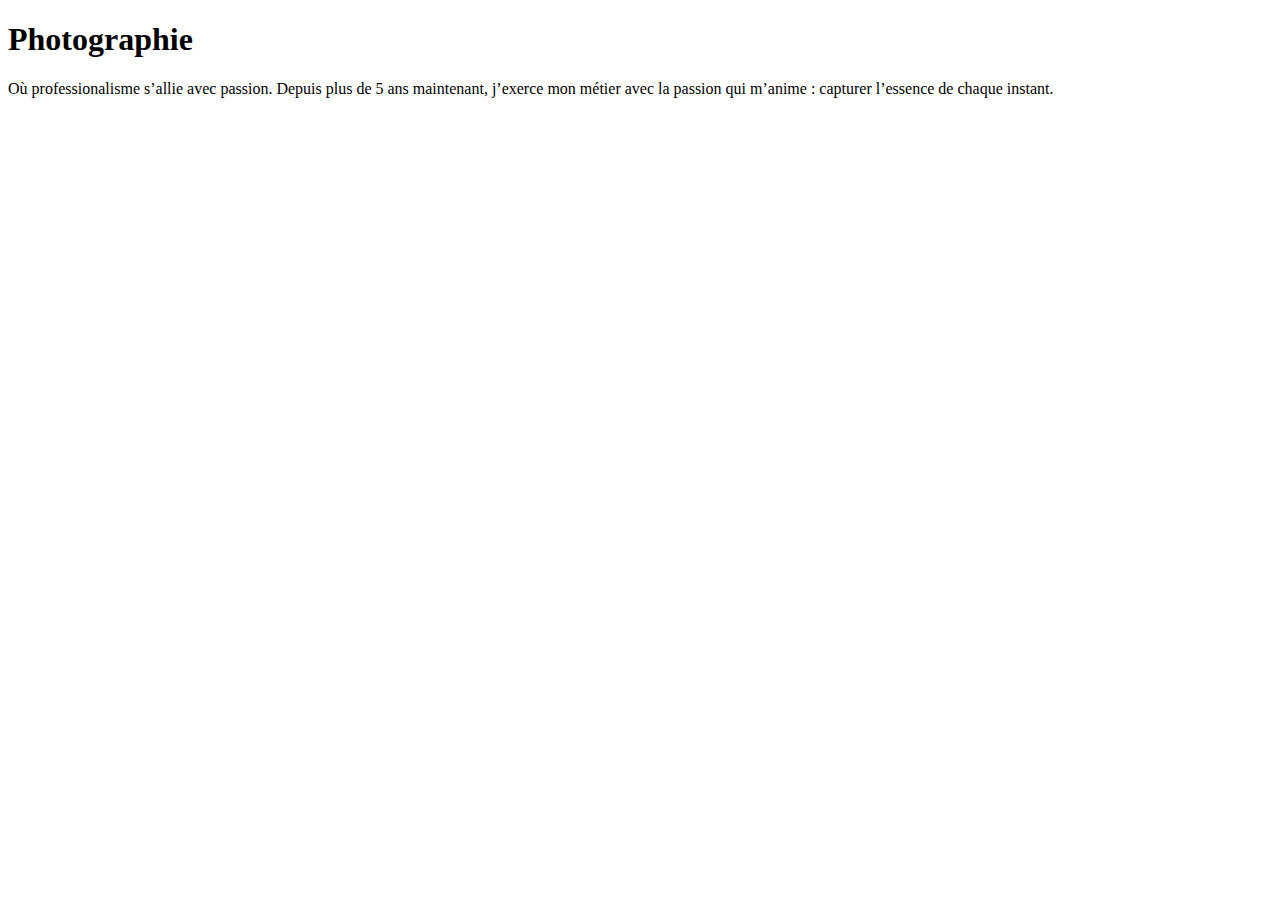
==== 1603881-creez-votre-site-web-avec-html5-et-css3-P1C4-exercice/index.html @ b72fcaf4 "first commit" ====
<!DOCTYPE html>
<html lang="fr">

<head>
    <meta charset="utf-8">
    <title>Accueil - Robbie Lens Photographie</title>
</head>

<body>
    <h1>Photographie</h1>
    <p>Où professionalisme s’allie avec passion. Depuis plus de 5 ans maintenant, j’exerce mon métier avec la passion
        qui m’anime : capturer l’essence de chaque instant.</p>
</body>

</html>
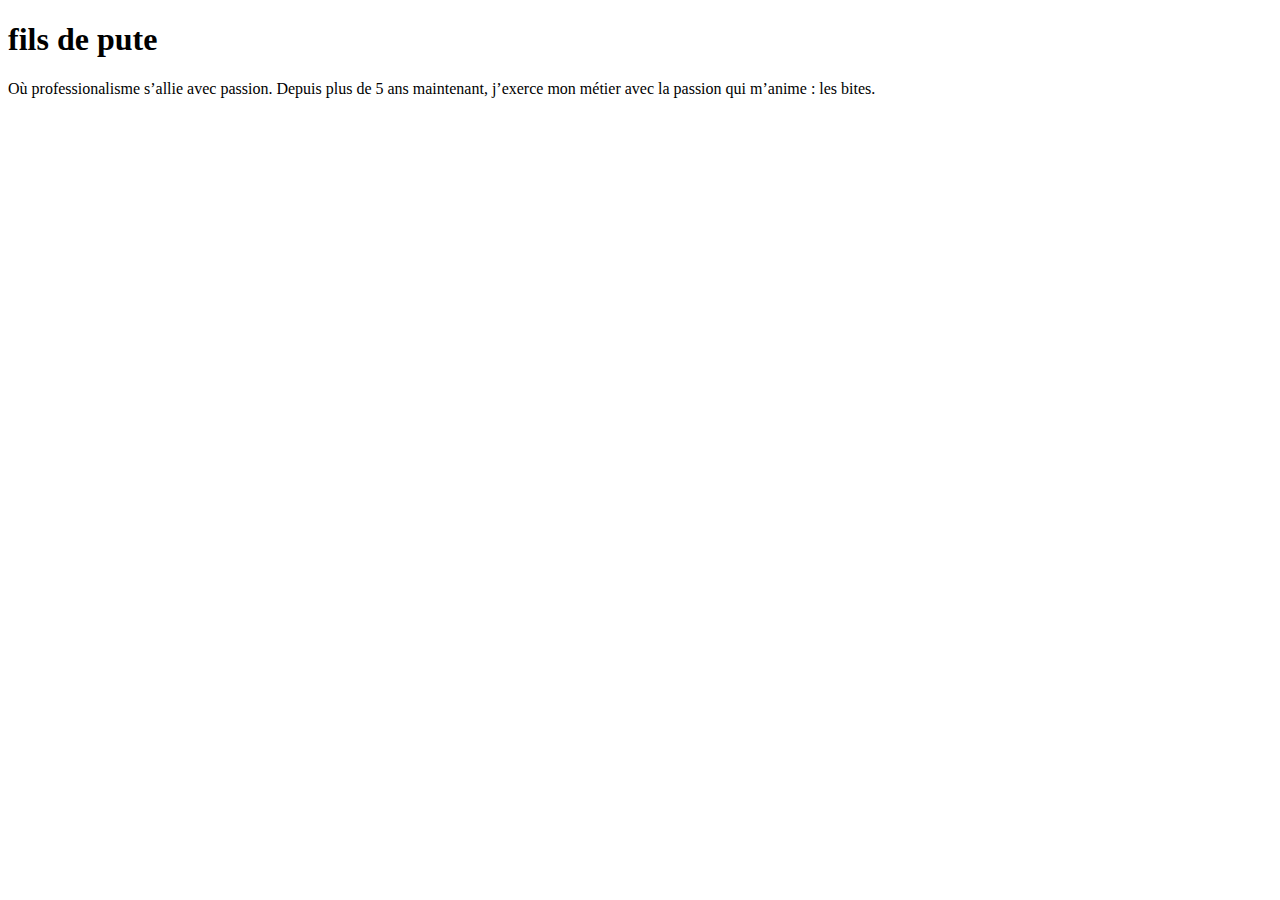
==== commit d3f4425f: "css" ====
--- a/1603881-creez-votre-site-web-avec-html5-et-css3-P1C4-exercice/index.html
+++ b/1603881-creez-votre-site-web-avec-html5-et-css3-P1C4-exercice/index.html
@@ -4,12 +4,13 @@
 <head>
     <meta charset="utf-8">
     <title>Accueil - Robbie Lens Photographie</title>
+    <link href="style.css" rel="stylesheet">
 </head>
 
 <body>
-    <h1>Photographie</h1>
+    <h1 class="gros-titre">fils de pute</h1>
     <p>Où professionalisme s’allie avec passion. Depuis plus de 5 ans maintenant, j’exerce mon métier avec la passion
-        qui m’anime : capturer l’essence de chaque instant.</p>
+        qui m’anime : les bites.</p>
 </body>
 
 </html>
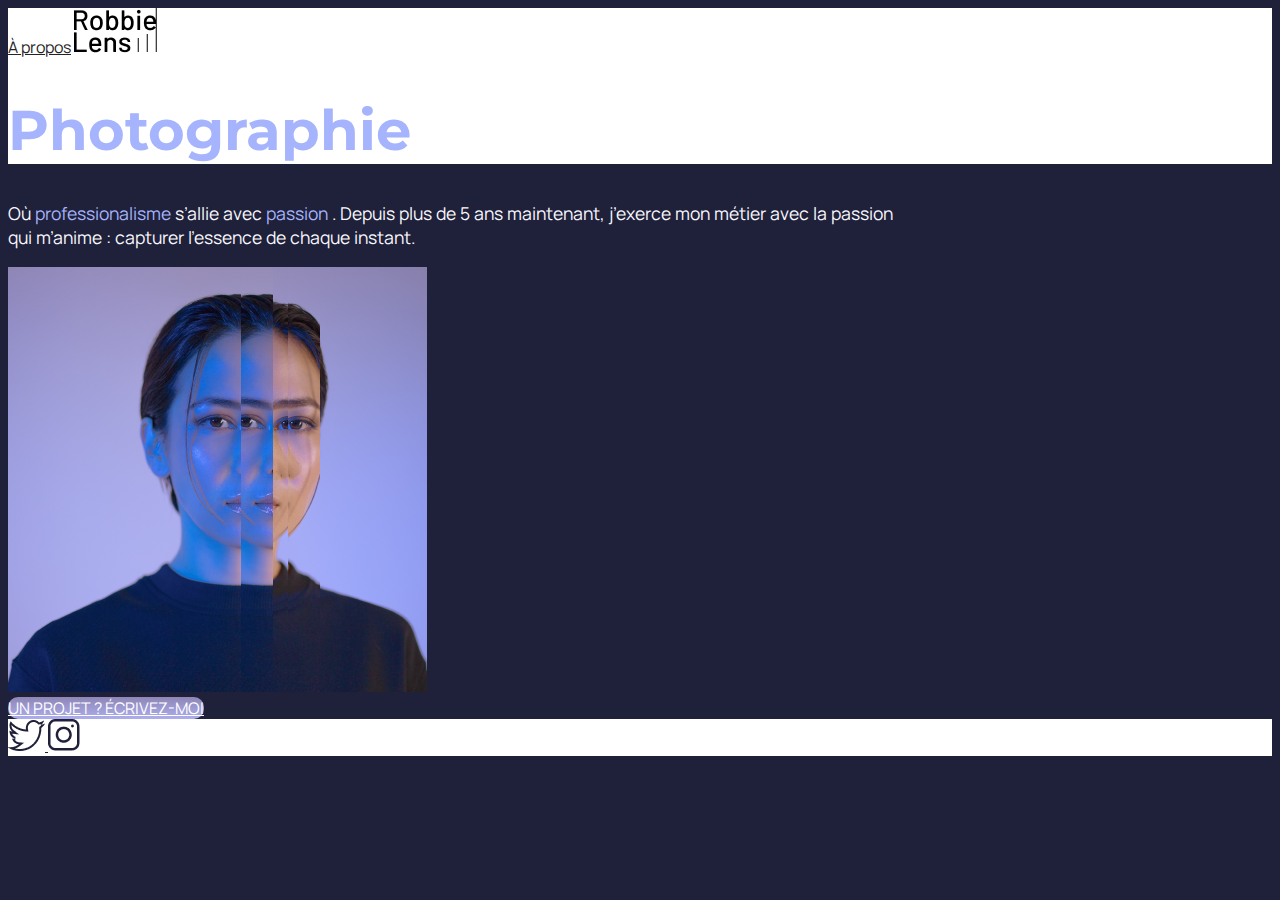
==== commit 4117fe86: "création de 2 pages" ====
--- a/1603881-creez-votre-site-web-avec-html5-et-css3-P1C4-exercice/index.html
+++ b/1603881-creez-votre-site-web-avec-html5-et-css3-P1C4-exercice/index.html
@@ -2,15 +2,39 @@
 <html lang="fr">
 
 <head>
-    <meta charset="utf-8">
+    <meta charset="utf-8"/>
     <title>Accueil - Robbie Lens Photographie</title>
-    <link href="style.css" rel="stylesheet">
+    <link href="./style.css" rel="stylesheet"/>
+    <link rel="preconnect" href="https://fonts.googleapis.com">
+    <link rel="preconnect" href="https://fonts.gstatic.com" crossorigin>
+    <link href="https://fonts.googleapis.com/css2?family=Manrope&family=Montserrat&display=swap" rel="stylesheet">
 </head>
 
 <body>
-    <h1 class="gros-titre">fils de pute</h1>
-    <p>Où professionalisme s’allie avec passion. Depuis plus de 5 ans maintenant, j’exerce mon métier avec la passion
-        qui m’anime : les bites.</p>
+    <!-- Contenu de la page -->
+    <div class="entete">
+        <a href="./a-propos.html" class="icone">À propos</a>
+        <img src="images/logo.png" alt="Logo_de_Robbie_Lens" />
+        <h1>Photographie</h1>
+    </div>
+    <p>
+        Où <span class="important"> professionalisme </span> s’allie avec <span class="important"> passion </span>. Depuis plus de 5 ans maintenant, j’exerce mon métier avec la passion
+        <br> qui m’anime : capturer l’essence de chaque instant.
+    </p>
+    <img src="images/robbie-lens.png" alt="Portrait avec effet de la photographe Robbie Lens"/>
+    <br>
+    <a href="" class="cta">UN PROJET ? ÉCRIVEZ-MOI</a>
+        
+    <div class="pied-de-page">
+        <a target="_blank" href="https://twitter.com/" class="icone">
+            <img src="images/twitter.png" alt="Logo twitter" title="twitter" />
+        </a> 
+        
+        <a target="_blank" href="https://www.instagram.com/" class="icone">
+            <img src="images/instagram.png" alt="logo instagram" title="instagram" />
+        </a> 
+    </div>
+    
 </body>
 
-</html>
+</html>--- a/1603881-creez-votre-site-web-avec-html5-et-css3-P1C4-exercice/style.css
+++ b/1603881-creez-votre-site-web-avec-html5-et-css3-P1C4-exercice/style.css
@@ -0,0 +1,63 @@
+body {
+  font-family: 'Manrope', sans-serif;
+  font-size: 1em;
+  background: #1F2039;
+}
+
+a {
+  color: #242424
+}
+
+.important {
+  color: #a5b4fc;
+  font-style: normal;
+}
+
+h1 {
+  font-size: 3.5em;
+  font-family: montserrat, sans-serif;
+  color: #A5B4FC
+  
+}
+
+p,
+li {
+  font-size: 1.1em;
+  color: #f9f8ff;
+}
+
+.div {
+color: white;
+}
+
+h2 {
+  color: #f9f8ff;
+}
+
+.entete,
+.pied-de-page {
+  background-color: white;
+}
+
+.cta {
+  background: linear-gradient(#8e86b5, #acaeed);
+  color: white;
+  border-radius: 10px;
+}
+
+.englobement {
+  border-right: 1px solid #8e86b5;
+  border-bottom: 1px solid #8e86b5;
+}
+
+a:hover {
+  text-decoration: underline;
+}
+
+.cta:hover {
+  background: linear-gradient(#696484, #8788ba);
+}
+
+.icone:hover {
+  opacity: 0.5;
+}